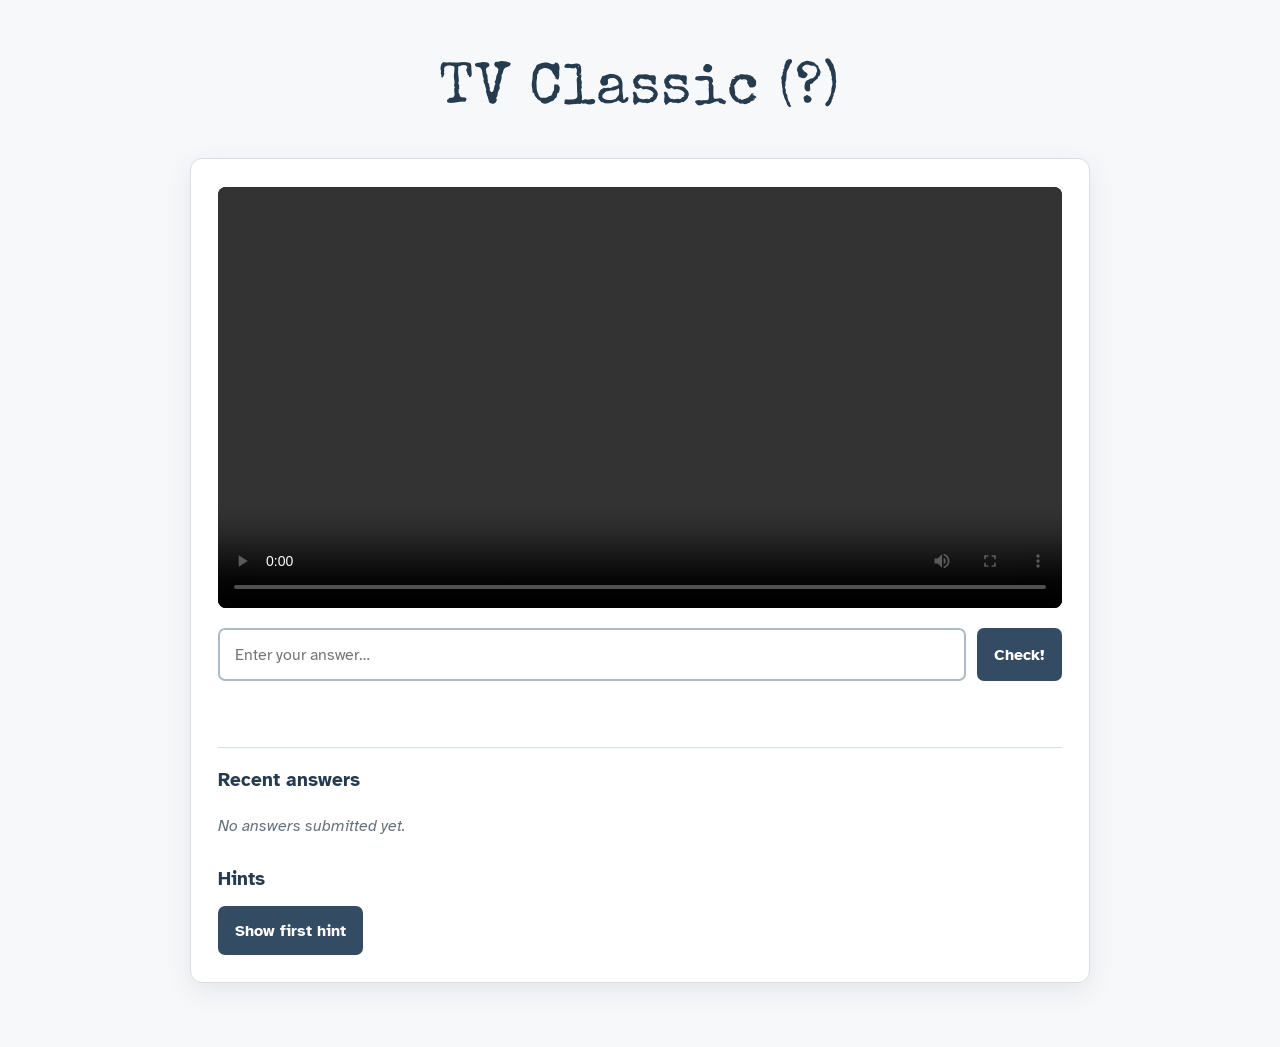
==== enigame/index.html @ 72d72f58 "enigame riddle" ====
<!doctype html>
<html lang="en">
<head>
  <meta charset="utf-8">
  <meta name="viewport" content="width=device-width, initial-scale=1">
  <meta name="author" content="Eni">
  <title>TV Classic (?)</title>

  <link rel="preconnect" href="https://fonts.googleapis.com">
  <link rel="preconnect" href="https://fonts.gstatic.com" crossorigin>
  <link href="https://fonts.googleapis.com/css2?family=Atkinson+Hyperlegible:wght@400;700&family=Special+Elite&display=swap" rel="stylesheet">
  <link href="https://fonts.googleapis.com/icon?family=Material+Icons+Round" rel="stylesheet">

  <style>
    :root {
      --accent: #344c63;
      --accent-dark: #263b4d;
      --accent-pale: #e7edf2;
      --ink: #202b34;
      --muted: #66737e;
      --paper: #f7f8fa;
      --card: #ffffff;
      --correct: #246b48;
      --wrong: #9b3b3b;
      --hint: #bb7814;
      --line: #d6dee5;
    }

    * { box-sizing: border-box; }

    body {
      margin: 0;
      min-height: 100vh;
      color: var(--ink);
      background: var(--paper);
      font-family: "Atkinson Hyperlegible", sans-serif;
      line-height: 1.5;
    }

    main {
      width: min(900px, calc(100% - 2rem));
      margin: 0 auto;
      padding: 3rem 0 4rem;
    }

    h1 {
      margin: 0 0 1.5rem;
      color: var(--accent-dark);
      font-family: "Special Elite", serif;
      font-size: clamp(2.1rem, 7vw, 3.6rem);
      font-weight: 400;
      text-align: center;
      letter-spacing: .02em;
    }

    .card {
      padding: clamp(1rem, 3vw, 1.7rem);
      background: var(--card);
      border: 1px solid var(--line);
      border-radius: 12px;
      box-shadow: 0 8px 28px rgba(38, 59, 77, .09);
    }

    video {
      display: block;
      width: 100%;
      max-height: 62vh;
      background: #141a1f;
      border-radius: 8px;
    }

    .answer-form {
      display: grid;
      grid-template-columns: 1fr auto;
      gap: .7rem;
      margin-top: 1.25rem;
    }

    label {
      grid-column: 1 / -1;
      font-weight: 700;
    }

    input {
      min-width: 0;
      padding: .78rem .9rem;
      color: var(--ink);
      background: #fff;
      border: 2px solid #aebbc6;
      border-radius: 7px;
      font: inherit;
      font-size: 1rem;
    }

    input:focus {
      border-color: var(--accent);
      outline: 3px solid rgba(52, 76, 99, .16);
    }

    button, .button-link {
      display: inline-flex;
      align-items: center;
      justify-content: center;
      gap: .35rem;
      padding: .78rem 1.05rem;
      color: #fff;
      background: var(--accent);
      border: 0;
      border-radius: 7px;
      font: inherit;
      font-weight: 700;
      text-decoration: none;
      cursor: pointer;
      transition: background .15s ease, transform .15s ease;
    }

    button:hover, .button-link:hover { background: var(--accent-dark); }
    button:active, .button-link:active { transform: translateY(1px); }
    button:focus-visible, .button-link:focus-visible {
      outline: 3px solid rgba(52, 76, 99, .25);
      outline-offset: 2px;
    }
    button:disabled { opacity: .45; cursor: not-allowed; }

    .feedback {
      display: flex;
      align-items: center;
      min-height: 2rem;
      margin: .65rem 0 0;
      font-weight: 700;
    }
    .feedback.correct { color: var(--correct); }
    .feedback.wrong { color: var(--wrong); }
    .feedback.close { color: var(--hint); }
    .feedback .material-icons-round { margin-right: .35rem; }

    .history {
      margin-top: 1.45rem;
      padding-top: 1.15rem;
      border-top: 1px solid var(--line);
    }

    h2 {
      margin: 0 0 .75rem;
      color: var(--accent-dark);
      font-size: 1.2rem;
    }

    .history-list {
      margin: 0;
      padding: 0;
      list-style: none;
    }

    .history-list li {
      display: flex;
      justify-content: space-between;
      gap: 1rem;
      padding: .45rem 0;
      border-bottom: 1px dashed var(--line);
    }
    .history-list li:last-child { border-bottom: 0; }
    .history-answer { overflow-wrap: anywhere; }
    time { flex: none; color: var(--muted); font-size: .9rem; }
    .empty { color: var(--muted); font-style: italic; }

    .hints { margin-top: 1.25rem; }
    .hint-controls { display: flex; flex-wrap: wrap; gap: .55rem; }
    .secondary {
      color: var(--accent-dark);
      background: var(--accent-pale);
      border: 1px solid #bcc9d3;
    }
    .secondary:hover { background: #d9e3eb; }

    .hint-box {
      margin: 1rem 0 0;
      padding: 1rem 1.1rem;
      background: var(--accent-pale);
      border-left: 5px solid var(--accent);
      border-radius: 4px;
    }
    .hint-count {
      display: block;
      margin-bottom: .25rem;
      color: var(--muted);
      font-size: .88rem;
      font-weight: 700;
      text-transform: uppercase;
      letter-spacing: .04em;
    }
    .hint-box p { margin: 0; }
    .hint-box a { color: var(--accent-dark); font-weight: 700; }

    [hidden] { display: none !important; }

    @media (max-width: 540px) {
      main { width: min(100% - 1rem, 900px); padding-top: 1.7rem; }
      .answer-form { grid-template-columns: 1fr; }
      .answer-form button { width: 100%; }
      .history-list li { align-items: flex-start; flex-direction: column; gap: 0; }
    }
  </style>
</head>
<body>
  <main>
    <h1>TV Classic (?)</h1>

    <section class="card" aria-label="Riddle">
      <video controls playsinline preload="metadata">
        <source src="enione-can-dream-in-technicolor.mp4" type="video/mp4">
        Your browser does not support embedded video.
      </video>

      <form class="answer-form" id="answer-form">
        <!-- <label for="answer">What is the solution?</label> -->
        <input id="answer" name="answer" type="text" autocomplete="off" placeholder="Enter your answer…" required>
        <button type="submit">Check!</button>
      </form>
      <p class="feedback" id="feedback" role="status" aria-live="polite"></p>

      <section class="history" aria-labelledby="history-heading">
        <h2 id="history-heading">Recent answers</h2>
        <ol class="history-list" id="history-list"></ol>
      </section>

      <section class="hints" aria-labelledby="hints-heading">
        <h2 id="hints-heading">Hints</h2>
        <div class="hint-controls">
          <button type="button" id="show-hint">Show first hint</button>
          <button type="button" class="secondary" id="previous-hint" hidden>Previous hint</button>
          <button type="button" id="next-hint" hidden>Show next hint</button>
        </div>
        <div class="hint-box" id="hint-box" hidden>
          <span class="hint-count" id="hint-count"></span>
          <p id="hint-text"></p>
        </div>
      </section>
    </section>
  </main>

  <script>
    (() => {
      "use strict";

      const solution = "dream a little dream of me";
      const historyKey = "tv-classic-riddle-answer-history";
      const maxHistory = 6;
      const hints = [
        "The episodes are only important for the very last step of the riddle.",
        "The video file name is important.",
        "The word “technicolor” hints at what you should do.",
        'The following clip is of higher quality and contains only the relevant video part: <a href="enione-can-dream-in-technicolor-short.mp4">open the shorter video clip</a>. (You can also continue to the next hint without looking at this clip.)',
        "Technicolor cameras split light into different color components.",
        "Look at the RGB channels of the video separately.",
        "The blue channel contains a smaller pictogram video when the lyrics “enione can dream in technicolor” play.",
        "Look for the hidden video at around 0:56. It shows three objects, the one in the middle being an equality sign.",
        "The left object is Eni wearing headphones, the right object an image.",
        "The headphones indicate that you have to continue by editing the audio track of the video.",
        "Eni usually has no nose.",
        "The Eni hidden in the video does have a nose of a particular shape.",
        "Eni’s nose is a minus sign.",
        "Eni can hear different sounds in the left and right headphones.",
        "The minus sign indicates that you have to subtract the sound Eni can hear in one ear from the sound Eni hears in the other ear.",
        "Subtract the right audio channel from the left audio channel.",
        "The “equals image” part of the hidden video indicates that you have to look for an image in the resulting audio.",
        "Look at the audio spectrogram after subtracting (again at the time when the lyrics “enione can dream in technicolor” play in the original file).",
        "You should see a pile of some kind, a plus sign, and the pictogram for man in the spectrogram.",
        "The pile represents sand.",
        "The spectrogram contains a “Classic” riddle with the solution “sandman”.",
        "The riddle title and the episodes are important to find the final answer.",
        "You first have to look for a TV series.",
        "The TV series is the 2022–2025 series “The Sandman”.",
        "Finally, find the right episode.",
        "The right episode is the one where the video contains all the hidden information.",
        "At 0:56, the text “EPISODE 3” is displayed.",
        "The solution is the name of the third episode of “The Sandman”."
      ];

      const form = document.querySelector("#answer-form");
      const answerInput = document.querySelector("#answer");
      const feedback = document.querySelector("#feedback");
      const historyList = document.querySelector("#history-list");
      const showHint = document.querySelector("#show-hint");
      const previousHint = document.querySelector("#previous-hint");
      const nextHint = document.querySelector("#next-hint");
      const hintBox = document.querySelector("#hint-box");
      const hintCount = document.querySelector("#hint-count");
      const hintText = document.querySelector("#hint-text");
      let currentHint = -1;
      let history = loadHistory();

      function normalize(value) {
        return value
          .normalize("NFKD")
          .toLowerCase()
          .replace(/[’']/g, "")
          .replace(/[^a-z0-9]+/g, " ")
          .trim()
          .replace(/\s+/g, " ");
      }

      function isOnRightTrack(value) {
        const compact = normalize(value);
        const closeAnswers = new Set([
          "technicolor", "rgb", "rgb channels", "red green blue channels",
          "blue channel", "separate rgb channels", "split rgb channels",
          "subtract audio", "subtract audio channels", "audio subtraction",
          "left minus right", "left channel minus right channel",
          "subtract right channel from left channel", "audio spectrogram",
          "spectrogram", "sound spectrogram", "sandman", "sand man",
          "sand plus man", "the sandman", "the sandman tv series",
          "the sandman series", "episode 3", "episode three", "third episode"
        ]);
        return closeAnswers.has(compact);
      }

      function loadHistory() {
        try {
          const saved = JSON.parse(localStorage.getItem(historyKey));
          return Array.isArray(saved) ? saved.slice(0, maxHistory) : [];
        } catch (_) {
          return [];
        }
      }

      function saveHistory() {
        try { localStorage.setItem(historyKey, JSON.stringify(history)); } catch (_) {}
      }

      function timeAgo(timestamp) {
        const elapsed = Math.max(0, Date.now() - timestamp);
        const seconds = Math.floor(elapsed / 1000);
        if (seconds < 60) return `${seconds} second${seconds === 1 ? "" : "s"} ago`;
        const minutes = Math.floor(seconds / 60);
        if (minutes < 60) return `${minutes} minute${minutes === 1 ? "" : "s"} ago`;
        const hours = Math.floor(minutes / 60);
        if (hours < 24) return `${hours} hour${hours === 1 ? "" : "s"} ago`;
        return new Date(timestamp).toLocaleString();
      }

      function renderHistory() {
        historyList.replaceChildren();
        if (!history.length) {
          const item = document.createElement("li");
          item.className = "empty";
          item.textContent = "No answers submitted yet.";
          historyList.append(item);
          return;
        }

        history.forEach(entry => {
          const item = document.createElement("li");
          const answer = document.createElement("span");
          const time = document.createElement("time");
          answer.className = "history-answer";
          answer.textContent = entry.answer;
          time.dateTime = new Date(entry.time).toISOString();
          time.textContent = timeAgo(entry.time);
          item.append(answer, time);
          historyList.append(item);
        });
      }

      function setFeedback(kind, message, withBulb = false) {
        feedback.className = `feedback ${kind}`;
        feedback.replaceChildren();
        if (withBulb) {
          const icon = document.createElement("span");
          icon.className = "material-icons-round";
          icon.setAttribute("aria-hidden", "true");
          icon.textContent = "lightbulb";
          feedback.append(icon);
        }
        feedback.append(document.createTextNode(message));
      }

      form.addEventListener("submit", event => {
        event.preventDefault();
        const rawAnswer = answerInput.value;
        const normalized = normalize(rawAnswer);
        if (!normalized) return;

        history.unshift({ answer: rawAnswer.trim(), time: Date.now() });
        history = history.slice(0, maxHistory);
        saveHistory();
        renderHistory();

        if (normalized === solution) {
          setFeedback("correct", "Correct — well done!");
        } else if (isOnRightTrack(normalized)) {
          setFeedback("close", "Not the final answer, but you’re on the right track!", true);
        } else {
          setFeedback("wrong", "That is not the solution. Keep puzzling!");
        }

        answerInput.select();
      });

      function renderHint() {
        hintBox.hidden = false;
        hintCount.textContent = `Hint ${currentHint + 1} of ${hints.length}`;
        hintText.innerHTML = hints[currentHint];
        showHint.hidden = true;
        previousHint.hidden = false;
        nextHint.hidden = false;
        previousHint.disabled = currentHint === 0;
        nextHint.disabled = currentHint === hints.length - 1;
        nextHint.textContent = currentHint === hints.length - 1 ? "No more hints" : "Show next hint";
      }

      showHint.addEventListener("click", () => {
        currentHint = 0;
        renderHint();
      });

      previousHint.addEventListener("click", () => {
        if (currentHint > 0) {
          currentHint -= 1;
          renderHint();
        }
      });

      nextHint.addEventListener("click", () => {
        if (currentHint < hints.length - 1) {
          currentHint += 1;
          renderHint();
        }
      });

      renderHistory();
      setInterval(renderHistory, 1000);
    })();
  </script>
</body>
</html>
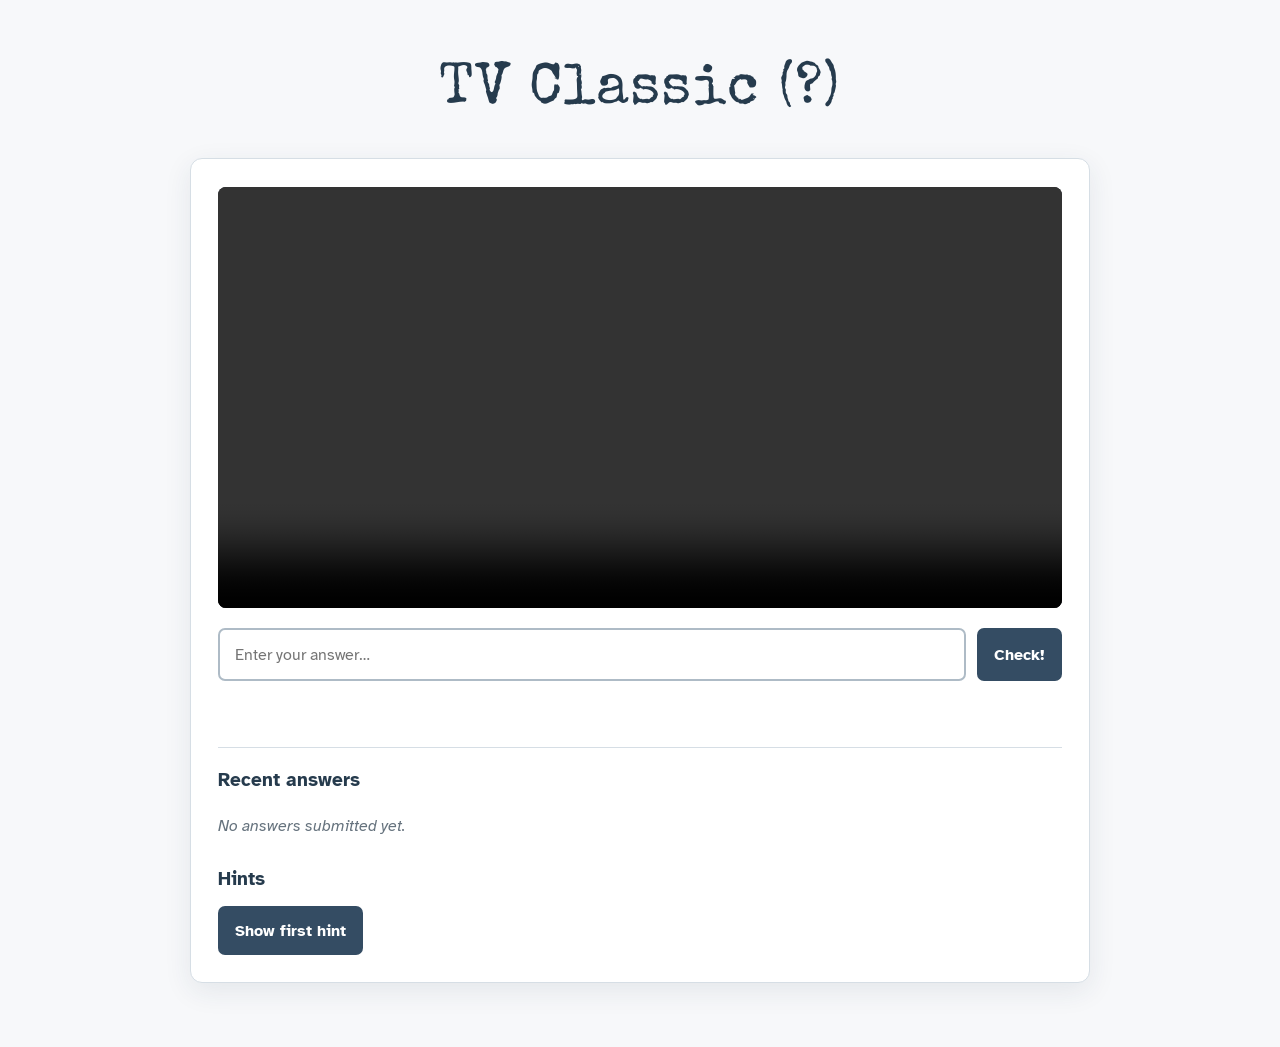
==== commit 5135f225: "Fix GitHub Pages and LFS incompatibility" ====
--- a/enigame/index.html
+++ b/enigame/index.html
@@ -247,10 +247,10 @@
       const historyKey = "tv-classic-riddle-answer-history";
       const maxHistory = 6;
       const hints = [
+        'If, at some point, you think you have done the right thing but the video quality is just too bad, then the following clip is of higher quality and contains only the relevant video part: <a href="enione-can-dream-in-technicolor-short.mp4">open the shorter video clip</a>. It is recommended to continue with the next hints and only look at this clip when you really think you need it. The original video above (which has a lower quality to avoid a huge file size) should also be sufficient to solve the riddle in its entirety, at least in theory.',
         "The episodes are only important for the very last step of the riddle.",
         "The video file name is important.",
         "The word “technicolor” hints at what you should do.",
-        'The following clip is of higher quality and contains only the relevant video part: <a href="enione-can-dream-in-technicolor-short.mp4">open the shorter video clip</a>. (You can also continue to the next hint without looking at this clip.)',
         "Technicolor cameras split light into different color components.",
         "Look at the RGB channels of the video separately.",
         "The blue channel contains a smaller pictogram video when the lyrics “enione can dream in technicolor” play.",
